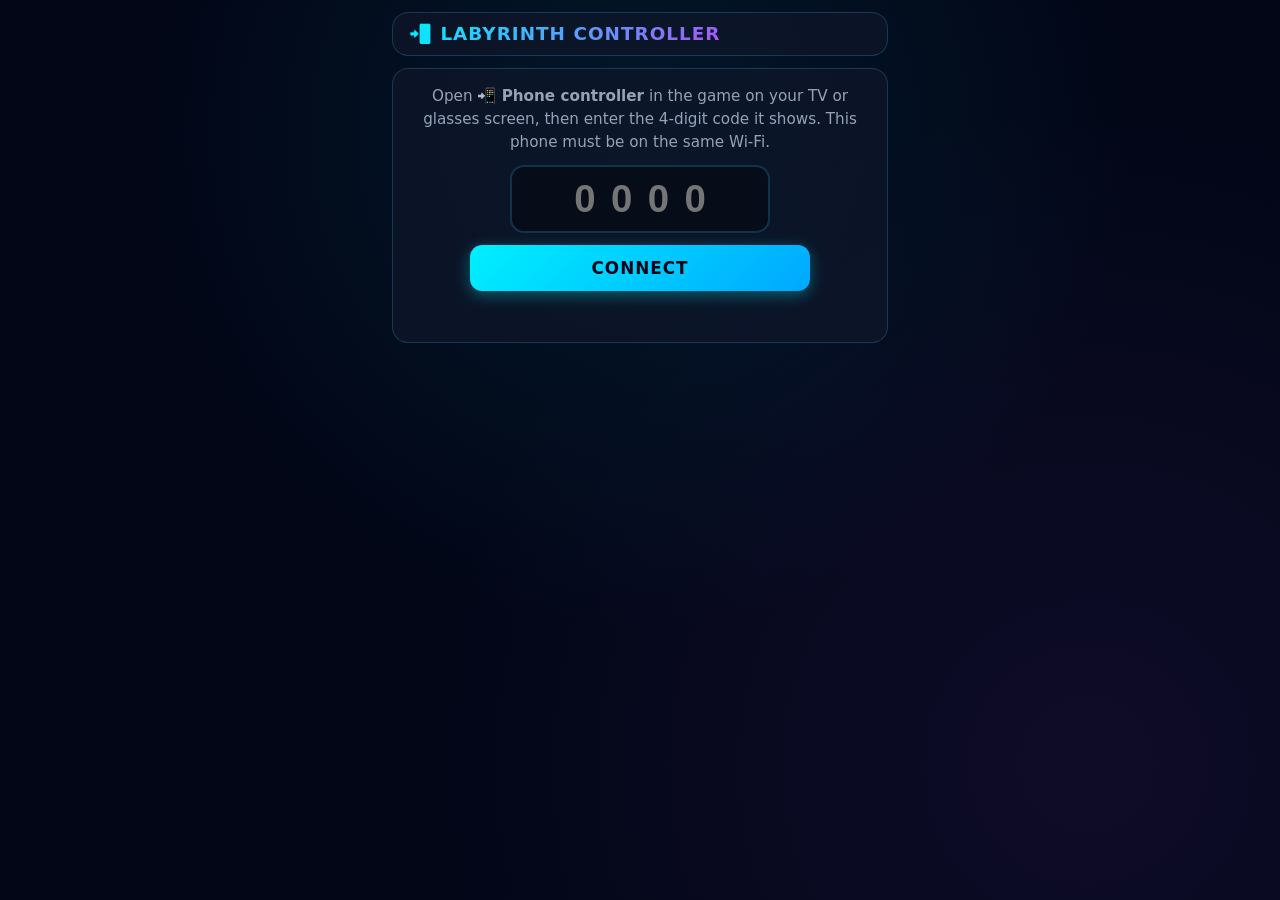
==== controller.html @ 7cdb9b99 "fix: phone controller reports which pairing stage failed (v1.11.1) "No game found" was shown for any" ====
<!DOCTYPE html>
<html lang="en">
<head>
  <meta charset="UTF-8">
  <meta name="viewport" content="width=device-width, initial-scale=1.0, maximum-scale=1.0, user-scalable=no, viewport-fit=cover">
  <meta name="theme-color" content="#020617">
  <title>Labyrinth Controller</title>
  <link rel="icon" type="image/svg+xml" href="./assets/favicon.svg">
  <link rel="stylesheet" href="./css/styles.css?v=1.11.1">
  <!-- Same release pinning as the game: modules always load as one version -->
  <script type="importmap">
  {
    "imports": {
      "./js/config.js": "./js/config.js?v=1.11.1",
      "./js/controls.js": "./js/controls.js?v=1.11.1",
      "./js/link.js": "./js/link.js?v=1.11.1"
    }
  }
  </script>
</head>
<body class="pad-body">
  <main class="pad-page">
    <header class="app-header">
      <div class="brand-title"><span>📲 Labyrinth controller</span></div>
    </header>

    <section class="card" id="pairCard">
      <p class="muted">Open <strong>📲 Phone controller</strong> in the game on your TV or glasses screen, then enter the 4-digit code it shows. This phone must be on the same Wi-Fi.</p>
      <input id="codeInput" class="code-input" inputmode="numeric" pattern="[0-9]*" maxlength="4" autocomplete="off" aria-label="Pairing code" placeholder="0000">
      <button class="action-btn" id="connectBtn">Connect</button>
      <p class="link-status" id="padStatus" role="status"></p>
    </section>

    <section class="card hidden" id="padCard">
      <div class="pad-tv" id="tvStatus" role="status">Connected</div>
      <div class="tilt-zone" id="tiltZone" aria-label="Tilt pad: tilt the phone or drag here">
        <div class="tilt-cross"></div>
        <div class="tilt-dot" id="tiltDot"></div>
      </div>
      <p class="hint" id="gyroHint">Tilt the phone to tilt the board (or drag in the circle)</p>
      <p class="hint" id="panelHint"></p>
      <div class="pad-grid">
        <button class="pad-btn" id="bPrev" aria-label="Previous button on screen">◀</button>
        <button class="pad-btn primary" id="bOk">OK</button>
        <button class="pad-btn" id="bNext" aria-label="Next button on screen">▶</button>
        <button class="pad-btn" id="bPause">⏸ Pause</button>
        <button class="pad-btn" id="bLevel">🎯 Re-level</button>
        <button class="pad-btn" id="bView">🎥 View</button>
      </div>
      <button class="link-btn" id="disconnectBtn">Disconnect</button>
    </section>
  </main>
  <div class="joystick" id="joystick"><div class="knob"></div></div>
  <script type="module" src="./js/pad.js?v=1.11.1"></script>
</body>
</html>
---- css/styles.css ----
/* ==========================================================================
   3D LABYRINTH - STYLES (palette & components follow 3D Tunnel Rush)
   ========================================================================== */

:root {
  --bg-dark: #020617;
  --bg-card: rgba(15, 23, 42, 0.78);
  --bg-card-border: rgba(56, 189, 248, 0.22);
  --cyan: #00f0ff;
  --purple: #a855f7;
  --pink: #ec4899;
  --green: #34ff9a;
  --red: #ff3b5c;
  --amber: #ffc93c;
  --text: #f8fafc;
  --muted: #94a3b8;
  --font: system-ui, -apple-system, 'Segoe UI', Roboto, sans-serif;
  --fast: 0.18s cubic-bezier(0.4, 0, 0.2, 1);
}

* { box-sizing: border-box; margin: 0; padding: 0; }
.hidden { display: none !important; }

html, body { overscroll-behavior: none; }
body {
  background: var(--bg-dark);
  color: var(--text);
  font-family: var(--font);
  min-height: 100vh;
  min-height: 100dvh;
  background-image:
    radial-gradient(circle at 50% 15%, rgba(0, 240, 255, 0.08), transparent 50%),
    radial-gradient(circle at 85% 85%, rgba(168, 85, 247, 0.08), transparent 50%);
  -webkit-tap-highlight-color: transparent;
}

button { font-family: inherit; }
button:focus-visible, input:focus-visible { outline: 2px solid var(--cyan); outline-offset: 2px; }

/* ---------------- Menu page ---------------- */
.page { width: 100%; }
#menuPage { max-width: 980px; margin: 0 auto; padding: 12px 12px 32px; display: flex; flex-direction: column; gap: 12px; }

.app-header {
  display: flex; justify-content: space-between; align-items: center; flex-wrap: wrap; gap: 10px;
  padding: 10px 16px;
  background: var(--bg-card); border: 1px solid var(--bg-card-border); border-radius: 16px;
  backdrop-filter: blur(12px); -webkit-backdrop-filter: blur(12px);
}
.brand-title { display: flex; align-items: center; gap: 10px; font-weight: 800; font-size: 1.15rem; letter-spacing: 1px; text-transform: uppercase; }
.brand-title span:not(.version-badge) {
  background: linear-gradient(135deg, var(--cyan), var(--purple)); -webkit-background-clip: text; background-clip: text; -webkit-text-fill-color: transparent;
}
.version-badge { background: rgba(0, 240, 255, 0.12); color: var(--cyan); border: 1px solid rgba(0, 240, 255, 0.4); padding: 3px 9px; border-radius: 20px; font-size: 0.72rem; }
.header-controls, .row-wrap { display: flex; flex-wrap: wrap; gap: 8px; align-items: center; }

.menu-content { display: flex; flex-direction: column; gap: 12px; }
.card {
  background: var(--bg-card); border: 1px solid var(--bg-card-border); border-radius: 16px; padding: 16px;
  display: flex; flex-direction: column; gap: 12px;
}
.hero { align-items: center; text-align: center; }
.title {
  font-size: clamp(1.6rem, 6vw, 2.4rem); font-weight: 900; letter-spacing: 2px; text-transform: uppercase;
  background: linear-gradient(135deg, #fff, var(--cyan)); -webkit-background-clip: text; background-clip: text; -webkit-text-fill-color: transparent;
}
.title.green { background: linear-gradient(135deg, #fff, var(--green)); -webkit-background-clip: text; background-clip: text; }
.title.red { background: linear-gradient(135deg, #fff, var(--red)); -webkit-background-clip: text; background-clip: text; }
.muted { color: var(--muted); font-size: 0.95rem; max-width: 620px; line-height: 1.5; }
.green { color: var(--green); }
.red { color: var(--red); }
.section-h { color: var(--cyan); font-size: 0.9rem; text-transform: uppercase; letter-spacing: 1px; align-self: flex-start; }
.hint { color: var(--muted); font-size: 0.82rem; line-height: 1.6; }
kbd { background: rgba(255,255,255,0.08); border: 1px solid rgba(255,255,255,0.2); border-radius: 4px; padding: 0 5px; font-size: 0.78rem; }

.level-grid { display: grid; grid-template-columns: repeat(auto-fill, minmax(58px, 1fr)); gap: 8px; width: 100%; }
.level-btn {
  background: rgba(255,255,255,0.05); border: 1px solid rgba(255,255,255,0.14); color: var(--text);
  border-radius: 12px; padding: 8px 4px; cursor: pointer; display: flex; flex-direction: column; align-items: center; gap: 2px;
  transition: var(--fast);
}
.level-btn .lv { font-weight: 800; font-size: 1.1rem; }
.level-btn .st { font-size: 0.72rem; color: var(--amber); letter-spacing: 1px; }
.level-btn:hover { border-color: var(--cyan); }
.level-btn.current { border-color: var(--cyan); box-shadow: 0 0 12px rgba(0,240,255,0.35); }

/* ---------------- Buttons ---------------- */
.icon-btn {
  background: rgba(255, 255, 255, 0.06); border: 1px solid rgba(255, 255, 255, 0.16); color: var(--text);
  padding: 9px 14px; border-radius: 10px; cursor: pointer; display: inline-flex; align-items: center; gap: 6px;
  font-size: 0.88rem; font-weight: 600; transition: var(--fast); touch-action: manipulation;
}
.icon-btn:hover { background: rgba(0, 240, 255, 0.15); border-color: var(--cyan); }
.icon-btn.active { background: var(--cyan); color: #020617; border-color: var(--cyan); }
.icon-btn.icon-only { font-size: 1.2rem; padding: 8px 11px; }
.vr-btn { background: linear-gradient(135deg, var(--purple), var(--pink)); border-color: #f472b6; }
.swap-btn { align-self: flex-start; }
.link-btn { background: none; border: none; color: var(--muted); text-decoration: underline; cursor: pointer; font-size: 0.8rem; }

.action-btn {
  background: linear-gradient(135deg, var(--cyan), #00a8ff); color: #020617; font-size: 1.05rem; font-weight: 800;
  padding: 13px 28px; border: none; border-radius: 12px; cursor: pointer; text-transform: uppercase; letter-spacing: 1px;
  box-shadow: 0 4px 15px rgba(0, 240, 255, 0.35); transition: transform 0.15s ease; width: 100%; max-width: 340px;
}
.action-btn:hover { transform: translateY(-2px); }
.action-btn.ghost { background: rgba(255,255,255,0.1); color: var(--text); box-shadow: none; border: 1px solid rgba(255,255,255,0.22); }
.btn-row { display: flex; flex-wrap: wrap; gap: 8px; justify-content: center; width: 100%; }
.btn-row .action-btn { flex: 1 1 120px; padding: 11px 12px; font-size: 0.92rem; }

/* ---------------- Stereo controls ---------------- */
.mode-selector { display: flex; flex-wrap: wrap; gap: 5px; background: rgba(0,0,0,0.4); padding: 4px; border-radius: 12px; border: 1px solid rgba(255,255,255,0.08); }
.mode-btn { background: transparent; border: none; color: var(--muted); padding: 8px 12px; border-radius: 8px; font-size: 0.85rem; font-weight: 700; cursor: pointer; }
.mode-btn:hover { color: var(--text); }
.mode-btn.active { background: var(--cyan); color: #020617; }
.slider-group { display: flex; align-items: center; gap: 10px; width: 100%; }
.slider-group label { min-width: 84px; font-size: 0.85rem; color: var(--muted); }
.slider-group input[type=range] { flex: 1; accent-color: var(--cyan); min-height: 28px; }
.slider-group .val { min-width: 48px; text-align: right; font-family: ui-monospace, monospace; font-size: 0.85rem; color: var(--cyan); }

/* ---------------- Game page ---------------- */
#gamePage {
  height: 100vh; height: 100dvh; display: flex; flex-direction: column; align-items: center; justify-content: center; gap: 8px;
  padding: 4px env(safe-area-inset-right) env(safe-area-inset-bottom) env(safe-area-inset-left);
}
.viewport-frame {
  position: relative; background: #000; border-radius: 14px; overflow: hidden;
  border: 1px solid rgba(0, 240, 255, 0.5); box-shadow: 0 0 24px rgba(0, 240, 255, 0.18);
  touch-action: none; /* the board itself is a drag joystick */
}
#gameCanvas { width: 100%; height: 100%; display: block; }
.sbs-divider { position: absolute; top: 0; left: 50%; width: 2px; height: 100%; background: linear-gradient(transparent, rgba(0,240,255,0.45), transparent); pointer-events: none; z-index: 5; display: none; }

.joystick {
  position: fixed; width: 140px; height: 140px; margin: -70px 0 0 -70px; border-radius: 50%;
  border: 2px solid rgba(0, 240, 255, 0.45); background: rgba(0, 240, 255, 0.06);
  pointer-events: none; z-index: 30; display: none;
}
.joystick .knob {
  position: absolute; left: 50%; top: 50%; width: 52px; height: 52px; border-radius: 50%;
  background: rgba(0, 240, 255, 0.45); box-shadow: 0 0 14px rgba(0,240,255,0.6); transform: translate(-50%, -50%);
}

.game-toolbar {
  display: flex; align-items: center; justify-content: space-between; gap: 8px; width: 100%; max-width: 720px; padding: 0 6px;
}
.game-toolbar .group { display: flex; gap: 6px; }
.level-btn-big { font-size: 0.95rem; padding: 10px 16px; border-color: rgba(0,240,255,0.45); white-space: nowrap; }

.modal-overlay {
  position: absolute; inset: 0; background: rgba(2, 6, 23, 0.82); backdrop-filter: blur(8px); -webkit-backdrop-filter: blur(8px);
  display: flex; align-items: center; justify-content: center; z-index: 20; padding: 12px; overflow-y: auto;
}
.modal-card {
  background: var(--bg-card); border: 1px solid var(--bg-card-border); border-radius: 18px; padding: 18px;
  max-width: 480px; width: 100%; display: flex; flex-direction: column; gap: 12px; align-items: center; text-align: center;
  box-shadow: 0 10px 40px rgba(0,0,0,0.6);
}
.stars { font-size: 2.6rem; color: var(--amber); letter-spacing: 6px; text-shadow: 0 0 16px rgba(255,201,60,0.6); }

/* ---------------- Guide drawer & update banner ---------------- */
.drawer-overlay { position: fixed; inset: 0; background: rgba(2,6,23,0.7); z-index: 50; display: flex; align-items: center; justify-content: center; padding: 12px; }
.drawer {
  background: #0b1222; border: 1px solid var(--bg-card-border); border-radius: 18px; padding: 18px 20px; max-width: 640px; width: 100%;
  max-height: 90vh; overflow-y: auto; display: flex; flex-direction: column; gap: 10px; align-items: center;
}
.drawer h3 { color: var(--cyan); align-self: flex-start; }
.drawer ul { padding-left: 18px; line-height: 1.6; font-size: 0.9rem; align-self: stretch; }

.update-banner {
  position: fixed; left: 50%; bottom: 16px; transform: translateX(-50%); z-index: 60;
  display: flex; align-items: center; gap: 10px; background: #0b1222; border: 1px solid var(--cyan); border-radius: 14px; padding: 10px 14px;
  box-shadow: 0 0 20px rgba(0,240,255,0.3); font-size: 0.9rem;
}
.update-btn { background: var(--cyan); color: #020617; border: none; border-radius: 8px; padding: 6px 12px; font-weight: 700; cursor: pointer; }
.update-close { background: none; border: none; color: var(--muted); cursor: pointer; font-size: 1rem; }

@media (max-width: 520px) {
  .icon-btn { padding: 8px 10px; font-size: 0.82rem; }
  .icon-btn.icon-only { padding: 7px 9px; font-size: 1.05rem; }
  .level-btn-big { padding: 9px 10px; font-size: 0.82rem; }
  .game-toolbar .group { gap: 4px; }
}
@media (max-height: 500px) and (orientation: landscape) {
  #gamePage { flex-direction: row; gap: 6px; }
  .game-toolbar { flex-direction: column; width: auto; height: 100%; max-width: none; justify-content: center; }
  .game-toolbar .group { flex-direction: column; }
}
@media (max-width: 400px) {
  .level-btn-big .lbl { display: none; }
  .level-btn-big { font-size: 1.05rem; }
}

/* ---------------- Board & ball picker ---------------- */
.look-row { display: flex; align-items: center; gap: 10px; flex-wrap: wrap; width: 100%; }
.look-label { min-width: 52px; font-size: 0.85rem; color: var(--muted); }
.look-btn { background: transparent; border: none; color: var(--muted); padding: 8px 12px; border-radius: 8px; font-size: 0.88rem; font-weight: 700; cursor: pointer; }
.look-btn:hover { color: var(--text); }
.look-btn.active { background: var(--cyan); color: #020617; }
.look-stats { display: grid; grid-template-columns: auto 1fr; gap: 4px 12px; font-size: 0.85rem; align-items: center; }
.look-stats .meter { color: var(--amber); letter-spacing: 2px; font-size: 0.8rem; }
.look-stats .meter .off { color: rgba(148,163,184,0.35); }
.look-stats .desc { grid-column: 1 / -1; color: var(--muted); line-height: 1.5; }

.lives-info { color: #ff7a9a; font-weight: 700; font-size: 0.9rem; }
.level-btn .ap { font-size: 0.7rem; margin-left: 2px; vertical-align: super; }

/* ---------------- Install ---------------- */
.install-btn { background: linear-gradient(135deg, #22c55e, #00f0ff); color: #020617; border-color: #34ff9a; font-weight: 800; }
.install-banner { bottom: 76px; border-color: #34ff9a; box-shadow: 0 0 20px rgba(52,255,154,0.3); flex-wrap: wrap; justify-content: center; max-width: calc(100vw - 24px); }
.install-banner .update-btn { background: #34ff9a; }
.steps { padding-left: 22px; line-height: 1.8; align-self: stretch; }

/* Banners stack bottom-centre and use the full phone width instead of squeezing their text */
.banner-stack { position: fixed; left: 50%; bottom: 16px; transform: translateX(-50%); z-index: 60; display: flex; flex-direction: column; gap: 8px; width: min(560px, calc(100vw - 24px)); pointer-events: none; }
.banner-stack .update-banner { position: static; transform: none; width: 100%; pointer-events: auto; }
.banner-stack .update-banner span { flex: 1; min-width: 0; }
.banner-stack .install-banner { bottom: auto; }

/* ---------------- Collapsible menu sections ---------------- */
/* Closed by default so first-time players see Play + levels first; the summary shows the current choice */
details.fold { display: block; padding: 0; }
details.fold > summary {
  list-style: none; cursor: pointer; display: flex; align-items: center; gap: 10px; padding: 14px 16px; border-radius: 16px;
}
details.fold > summary::-webkit-details-marker { display: none; }
details.fold > summary:hover { background: rgba(0,240,255,0.05); }
details.fold > summary .section-h { align-self: center; white-space: nowrap; }
.fold-sum { flex: 1; min-width: 0; color: var(--muted); font-size: 0.82rem; text-align: right; overflow: hidden; text-overflow: ellipsis; white-space: nowrap; }
.fold-caret { color: var(--cyan); transition: transform var(--fast); }
details.fold[open] .fold-caret { transform: rotate(180deg); }
.fold-body { display: flex; flex-direction: column; gap: 12px; padding: 0 16px 16px; }
.reset-line { text-align: center; }

/* ---------------- Phone controller (pairing panel on the TV + controller.html) ---------------- */
.link-url { font-family: ui-monospace, monospace; color: var(--cyan); word-break: break-all; text-align: center; font-size: 1rem; }
.link-code { font-size: clamp(2.6rem, 12vw, 4rem); font-weight: 900; letter-spacing: 0.35em; color: var(--amber); text-align: center; padding-left: 0.35em; }
.link-status { min-height: 1.4em; text-align: center; font-weight: 700; color: var(--text); }
.pad-page { max-width: 520px; margin: 0 auto; padding: 12px; display: flex; flex-direction: column; gap: 12px; }
.pad-page .card { align-items: center; text-align: center; }
.code-input {
  width: 100%; max-width: 260px; font-size: 2.4rem; font-weight: 800; letter-spacing: 0.4em; text-align: center; padding: 10px 0 10px 0.4em;
  background: rgba(0,0,0,0.4); color: var(--amber); border: 2px solid var(--bg-card-border); border-radius: 14px;
}
.code-input:focus { outline: none; border-color: var(--cyan); }
.pad-tv { font-weight: 700; color: var(--green); }
.tilt-zone {
  position: relative; width: min(78vw, 300px); aspect-ratio: 1; border-radius: 50%; touch-action: none;
  border: 2px solid rgba(0,240,255,0.5); background: radial-gradient(circle, rgba(0,240,255,0.10), rgba(2,6,23,0.6));
}
.tilt-cross { position: absolute; inset: 50% 0 auto 0; height: 1px; background: rgba(0,240,255,0.25); }
.tilt-cross::after { content: ''; position: absolute; left: 50%; top: calc(-1 * min(39vw, 150px)); width: 1px; height: min(78vw, 300px); background: rgba(0,240,255,0.25); }
.tilt-dot {
  position: absolute; left: 50%; top: 50%; width: 22%; aspect-ratio: 1; border-radius: 50%; transform: translate(-50%, -50%);
  background: radial-gradient(circle at 35% 35%, #fff4c2, var(--amber)); box-shadow: 0 0 18px rgba(255,201,60,0.7);
}
.pad-grid { display: grid; grid-template-columns: repeat(3, 1fr); gap: 10px; width: 100%; }
.pad-btn {
  min-height: 64px; font-size: 1.15rem; font-weight: 800; color: var(--text); cursor: pointer; touch-action: manipulation;
  background: rgba(255,255,255,0.08); border: 1px solid rgba(255,255,255,0.2); border-radius: 14px;
}
.pad-btn:active { background: rgba(0,240,255,0.25); }
.pad-btn.primary { background: linear-gradient(135deg, var(--cyan), #00a8ff); color: #020617; border: none; }
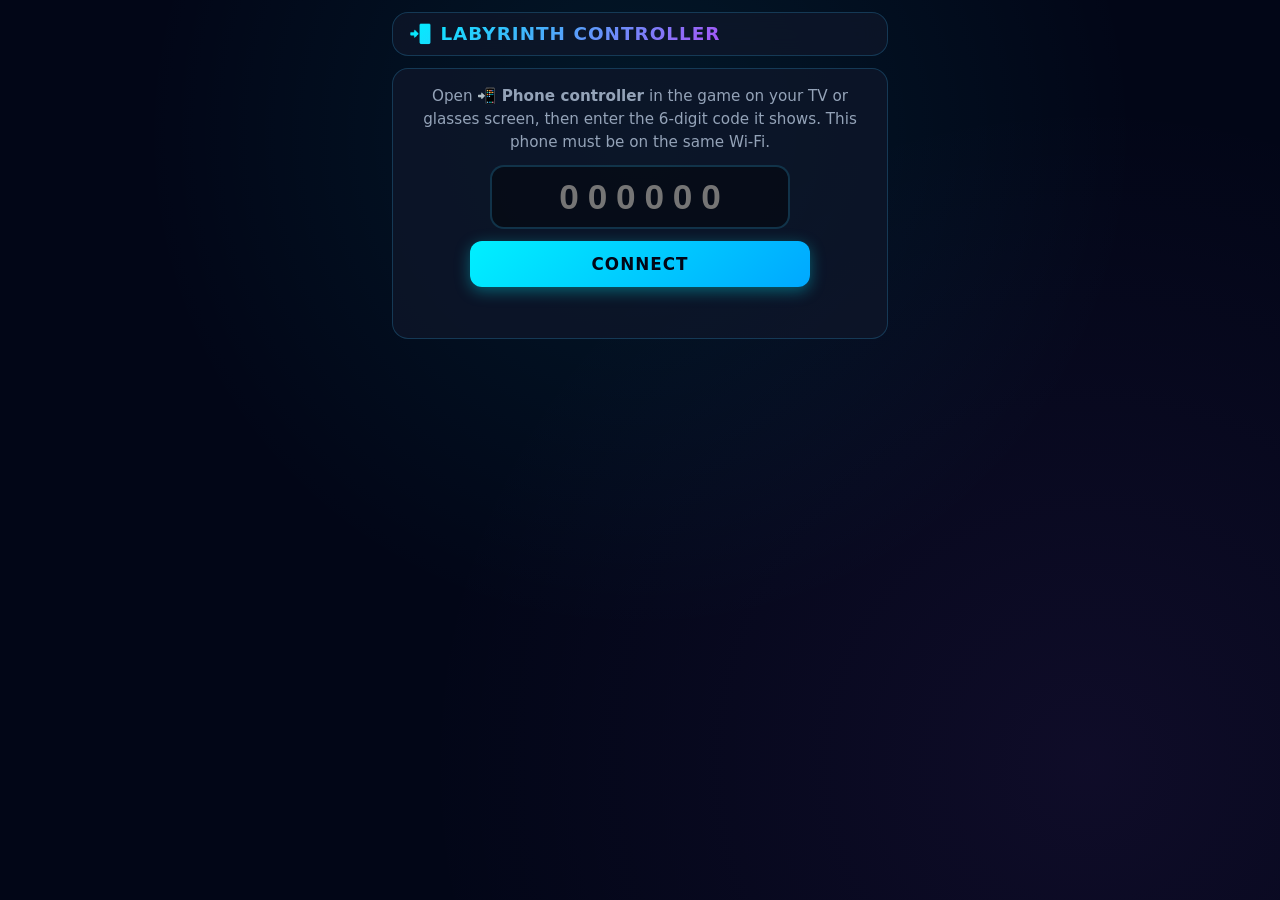
==== commit eee69c36: "feat: 6-digit cryptographically random pairing codes; accurate offline claim (v1.12.1) Review notes:" ====
--- a/controller.html
+++ b/controller.html
@@ -6,14 +6,16 @@
   <meta name="theme-color" content="#020617">
   <title>Labyrinth Controller</title>
   <link rel="icon" type="image/svg+xml" href="./assets/favicon.svg">
-  <link rel="stylesheet" href="./css/styles.css?v=1.11.1">
+  <link rel="stylesheet" href="./css/styles.css?v=1.12.1">
+  <!-- PeerJS 1.5.5 (MIT, bundled locally): pairing with the game. See js/lib/peerjs.LICENSE.txt -->
+  <script src="./js/lib/peerjs.min.js?v=1.5.5"></script>
   <!-- Same release pinning as the game: modules always load as one version -->
   <script type="importmap">
   {
     "imports": {
-      "./js/config.js": "./js/config.js?v=1.11.1",
-      "./js/controls.js": "./js/controls.js?v=1.11.1",
-      "./js/link.js": "./js/link.js?v=1.11.1"
+      "./js/config.js": "./js/config.js?v=1.12.1",
+      "./js/controls.js": "./js/controls.js?v=1.12.1",
+      "./js/link.js": "./js/link.js?v=1.12.1"
     }
   }
   </script>
@@ -25,8 +27,8 @@
     </header>
 
     <section class="card" id="pairCard">
-      <p class="muted">Open <strong>📲 Phone controller</strong> in the game on your TV or glasses screen, then enter the 4-digit code it shows. This phone must be on the same Wi-Fi.</p>
-      <input id="codeInput" class="code-input" inputmode="numeric" pattern="[0-9]*" maxlength="4" autocomplete="off" aria-label="Pairing code" placeholder="0000">
+      <p class="muted">Open <strong>📲 Phone controller</strong> in the game on your TV or glasses screen, then enter the 6-digit code it shows. This phone must be on the same Wi-Fi.</p>
+      <input id="codeInput" class="code-input" inputmode="numeric" pattern="[0-9]*" maxlength="6" autocomplete="off" aria-label="Pairing code" placeholder="000000">
       <button class="action-btn" id="connectBtn">Connect</button>
       <p class="link-status" id="padStatus" role="status"></p>
     </section>
@@ -51,6 +53,6 @@
     </section>
   </main>
   <div class="joystick" id="joystick"><div class="knob"></div></div>
-  <script type="module" src="./js/pad.js?v=1.11.1"></script>
+  <script type="module" src="./js/pad.js?v=1.12.1"></script>
 </body>
 </html>
--- a/css/styles.css
+++ b/css/styles.css
@@ -238,7 +238,7 @@
 .pad-page { max-width: 520px; margin: 0 auto; padding: 12px; display: flex; flex-direction: column; gap: 12px; }
 .pad-page .card { align-items: center; text-align: center; }
 .code-input {
-  width: 100%; max-width: 260px; font-size: 2.4rem; font-weight: 800; letter-spacing: 0.4em; text-align: center; padding: 10px 0 10px 0.4em;
+  width: 100%; max-width: 300px; font-size: 2.2rem; font-weight: 800; letter-spacing: 0.25em; text-align: center; padding: 10px 0 10px 0.25em;
   background: rgba(0,0,0,0.4); color: var(--amber); border: 2px solid var(--bg-card-border); border-radius: 14px;
 }
 .code-input:focus { outline: none; border-color: var(--cyan); }
